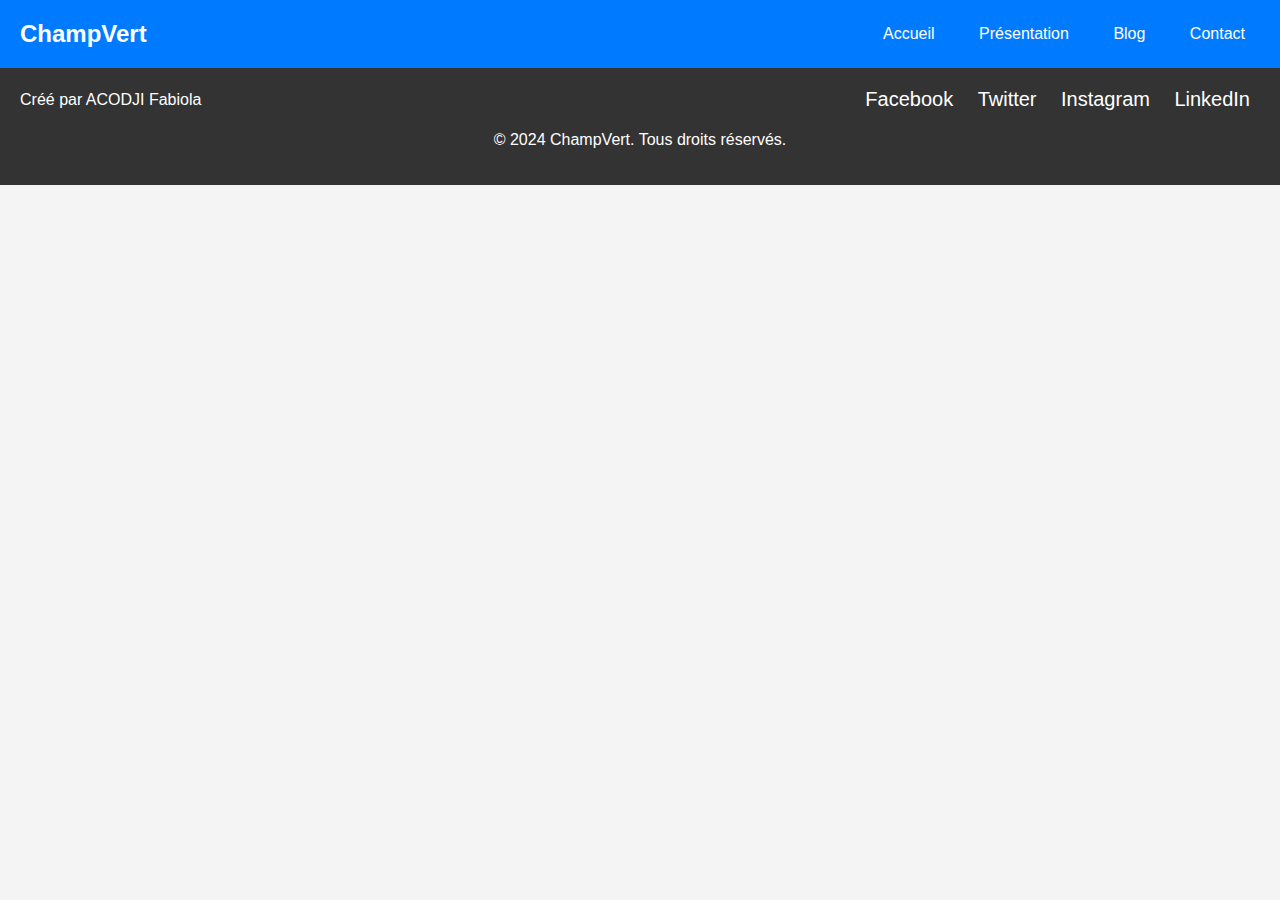
==== blog.html @ 88d9a139 "style du menu" ====
<!DOCTYPE html>
<html lang="fr">

<head>
    <meta charset="UTF-8">
    <meta name="viewport" content="width=device-width, initial-scale=1.0">
    <link rel="stylesheet" href="style.css">

    <title>Accueil - ChampVert</title>
</head>

<body>

    <header>
        <div class="header-content">
            <h1>ChampVert</h1>
            <nav>
                <ul>
                    <li><a href="index.html">Accueil</a></li>
                    <li><a href="presentation.html">Présentation</a></li>
                    <li><a href="blog.html">Blog</a></li>
                    <li><a href="contact.html">Contact</a></li>
                </ul>
            </nav>
        </div>
    </header>







    


    <footer>
        <div class="footer-content">
            <p>Créé par ACODJI Fabiola</p>
            <ul class="social-links">
                <li><a href="#">Facebook</a></li>
                <li><a href="#">Twitter</a></li>
                <li><a href="#">Instagram</a></li>
                <li><a href="#">LinkedIn</a></li>
            </ul>
        </div>
        <div class="copyright">
            <p>&copy; 2024 ChampVert. Tous droits réservés.</p>
        </div>
    </footer>

</body>

</html>
---- style.css ----
/* Style général */
body {
    font-family: 'Roboto', sans-serif; /* Utilisation d'une police plus moderne */
    margin: 0;
    padding: 0;
    background-color: #f4f4f4; /* Couleur de fond légèrement grise */
}

/* Style de l'en-tête */
header {
    background-color: #007bff; /* Couleur de fond bleue */
    color: #fff; /* Couleur du texte */
    padding: 20px;
}

.header-content {
    display: flex;
    justify-content: space-between;
    align-items: center;
}

.header-content h1 {
    margin: 0;
    font-size: 24px; /* Taille de police légèrement augmentée */
}

nav ul {
    list-style-type: none;
    margin: 0;
    padding: 0;
}

nav ul li {
    display: inline;
    margin-right: 10px; /* Espacement entre les éléments du menu */
}

nav ul li:last-child {
    margin-right: 0; /* Pas de marge à droite pour le dernier élément */
}

nav ul li a {
    text-decoration: none;
    color: #fff;
    padding: 10px 15px; /* Espacement intérieur ajusté */
    border-radius: 5px; /* Coins arrondis pour les liens */
    transition: background-color 0.3s ease; /* Transition au survol */
}

nav ul li a:hover {
    background-color: #0056b3; /* Couleur de fond plus foncée au survol */
}

nav ul li a.active {
    border-bottom: 2px solid #fff; /* Bordure en bas pour l'élément actif */
}

/* Style de la bannière */
.hero {
    background-image: url('images/hero-bg1.jpg');
    background-size: cover;
    color: #ffffff;
    text-align: center;
    padding: 200px 0; /* Espacement haut et bas */
}

.hero h2 {
    font-size: 48px; /* Taille de la police augmentée pour attirer l'attention */
    margin-bottom: 20px; /* Espacement vers le bas */
}

.hero p {
    font-size: 24px; /* Taille de la police augmentée pour une meilleure lisibilité */
    margin-bottom: 40px; /* Espacement vers le bas */
}

/* Style de la bannière */
.hero {
    background-image: url('images/hero-bg1.jpg');
    background-size: cover;
    color: #ffffff;
    text-align: center;
    padding: 100px 0; /* Espacement haut et bas */
}

.hero h2 {
    font-size: 48px;
    margin-bottom: 20px;
}

.hero p {
    font-size: 24px;
    margin-bottom: 40px;
}

/* Style des articles */
.article-container {
    display: grid; /* Utilisation de Grid */
    grid-template-columns: repeat(3, 1fr); /* Trois colonnes égales */
    grid-gap: 20px; /* Espacement entre les articles */
    margin: 40px 0; /* Espacement haut et bas */
}

.article {
    padding: 20px;
    border-radius: 10px;
    background-color: #f9f9f9;
    box-shadow: 0 0 10px rgba(0, 0, 0, 0.1); /* Ombre */
    transition: transform 0.3s ease; /* Transition au survol */
}



/* Effet au survol */
.article:hover {
    transform: translateY(-5px); /* Animation de léger déplacement au survol */
}

.article img {
    width: 100%;
    height: auto;
    border-radius: 10px;
    margin-bottom: 20px;
}

.article h3 {
    font-size: 24px;
    margin-bottom: 10px;
}

.article p {
    font-size: 16px;
    margin-bottom: 20px;
}

/* Pour aligner les deux articles suivants en dessous */
.article:nth-child(n+4) {
    grid-column: span 2; /* Les deux articles suivants vont occuper deux colonnes */
}




/* Style des boutons */
.btn {
    display: inline-block;
    padding: 10px 20px;
    background-color: #ff5722;
    color: #fff;
    text-decoration: none;
    border-radius: 5px;
    transition: background-color 0.3s ease; /* Transition au survol */
}

.btn:hover {
    background-color: #ff6f42; /* Changement de couleur au survol */
}

/* Style de l'article en vedette */

.featured-article {
    /*background-color: #d4acac;  Couleur de fond */
    background-image: url(images/fraisebio.jpg);
    background-size: cover;
    color: #eee6e6; /* Couleur du texte */
    padding: 55px;
    margin: 25px;
    text-align: center;
    border-radius: 10px;
    box-shadow: 0 0 20px rgba(0, 0, 0, 0.1); /* Ombre */
}

.featured-article h2 {
    font-size: 36px;
    margin-bottom: 20px;
}

.featured-article img {
    max-width: 100%;
    height: auto;
    border-radius: 10px;
    margin-bottom: 20px;
}

.featured-article h3 {
    font-size: 24px;
    margin-bottom: 10px;
}

.featured-article p {
    font-size: 18px;
    margin-bottom: 20px;
}


/* Style des boutons */
.btn {
    display: inline-block;
    padding: 10px 20px;
    background-color: #129772;
    color: #fff;
    text-decoration: none;
    border-radius: 5px;
    transition: background-color 0.3s ease; /* Transition au survol */
}

.btn:hover {
    background-color: #3819c3; /* Changement de couleur au survol */
}


/* Style du footer */
footer {
    background-color: #333;
    color: #fff;
    background-color: #333; /* Couleur de fond */
    color: #fff; /* Couleur du texte */
    padding: 20px;
}

.footer-content {
    display: flex;
    justify-content: space-between;
    align-items: center;
}

.footer-content p {
    margin: 0;
    text-align: center;
}

.social-links {
    list-style-type: none;
    margin: 0;
    padding: 0;
}

.social-links li {
    display: inline-block;
    margin-right: 10px;
    display: inline;
    margin: 0 10px;
}

.social-links li a {
    color: #fff;
    text-decoration: none;
    font-size: 20px;
}

.social-links li a:hover {
    text-decoration: underline;
}

.copyright {
    text-align: center;
    margin-top: 20px;
}
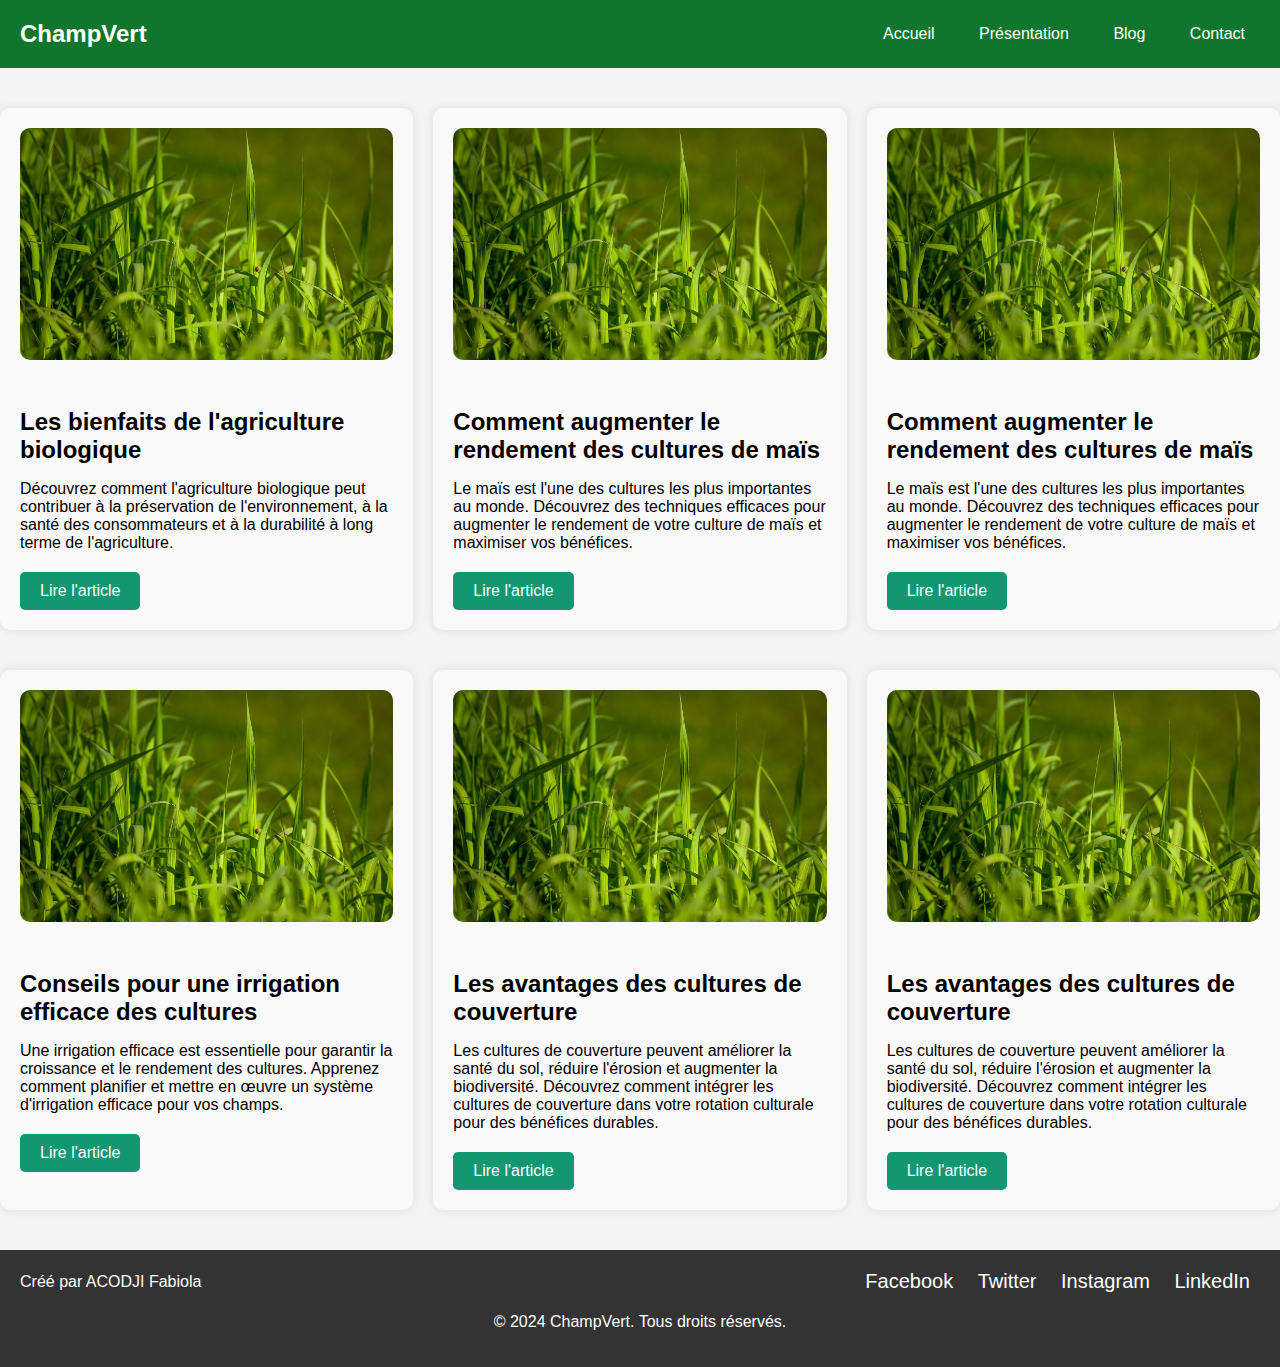
==== commit d08a7db7: "fin" ====
--- a/blog.html
+++ b/blog.html
@@ -25,6 +25,69 @@
         </div>
     </header>
 
+    <section class="article-container">
+        <div class="article">
+            <img src="images/article2.jpg" alt=" Image de l'Article 1">
+            <h3>Les bienfaits de l'agriculture biologique</h3>
+            <p>Découvrez comment l'agriculture biologique peut contribuer à la préservation de l'environnement, à la
+                santé des consommateurs et à la durabilité à long terme de l'agriculture.</p>
+            <a href="article1.html" class="btn">Lire l'article</a>
+        </div>
+        <div class="article">
+            <img src="images/article2.jpg" alt="Article 2">
+            <h3>Comment augmenter le rendement des cultures de maïs</h3>
+            <p>Le maïs est l'une des cultures les plus importantes au monde. Découvrez des techniques efficaces pour
+                augmenter le rendement de votre culture de maïs et maximiser vos bénéfices.</p>
+
+            <a href="article2.html" class="btn">Lire l'article</a>
+        </div>
+
+        <div class="article">
+            <img src="images/article2.jpg" alt="Article 2">
+            <h3>Comment augmenter le rendement des cultures de maïs</h3>
+            <p>Le maïs est l'une des cultures les plus importantes au monde. Découvrez des techniques efficaces pour
+                augmenter le rendement de votre culture de maïs et maximiser vos bénéfices.</p>
+
+            <a href="article2.html" class="btn">Lire l'article</a>
+        </div>
+
+
+        <!-- Ajoutez autant d'articles que nécessaire -->
+    </section>
+
+    <section class="article-container">
+        <div class="article">
+            <img src="images/article2.jpg" alt="Article 2">
+            <h3>Conseils pour une irrigation efficace des cultures</h3>
+            <p>Une irrigation efficace est essentielle pour garantir la croissance et le rendement des cultures.
+                Apprenez comment planifier et mettre en œuvre un système d'irrigation efficace pour vos champs.</p>
+
+            <a href="article2.html" class="btn">Lire l'article</a>
+        </div>
+        <div class="article">
+            <img src="images/article2.jpg" alt="Article 2">
+            <h3>Les avantages des cultures de couverture</h3>
+            <p>Les cultures de couverture peuvent améliorer la santé du sol, réduire l'érosion et augmenter la
+                biodiversité. Découvrez comment intégrer les cultures de couverture dans votre rotation culturale
+                pour des bénéfices durables.</p>
+
+            <a href="article2.html" class="btn">Lire l'article</a>
+        </div>
+
+        <div class="article">
+            <img src="images/article2.jpg" alt="Article 2">
+            <h3>Les avantages des cultures de couverture</h3>
+            <p>Les cultures de couverture peuvent améliorer la santé du sol, réduire l'érosion et augmenter la
+                biodiversité. Découvrez comment intégrer les cultures de couverture dans votre rotation culturale
+                pour des bénéfices durables.</p>
+
+            <a href="article2.html" class="btn">Lire l'article</a>
+        </div>
+
+
+
+
+    </section>
 
 
 
@@ -32,7 +95,6 @@
 
 
     
-
 
     <footer>
         <div class="footer-content">
--- a/style.css
+++ b/style.css
@@ -1,3 +1,4 @@
+
 /* Style général */
 body {
     font-family: 'Roboto', sans-serif; /* Utilisation d'une police plus moderne */
@@ -8,7 +9,7 @@
 
 /* Style de l'en-tête */
 header {
-    background-color: #007bff; /* Couleur de fond bleue */
+    background-color: #10762d; /* Couleur de fond bleue */
     color: #fff; /* Couleur du texte */
     padding: 20px;
 }
@@ -48,7 +49,7 @@
 }
 
 nav ul li a:hover {
-    background-color: #0056b3; /* Couleur de fond plus foncée au survol */
+    background-color: #291785; /* Couleur de fond plus foncée au survol */
 }
 
 nav ul li a.active {
